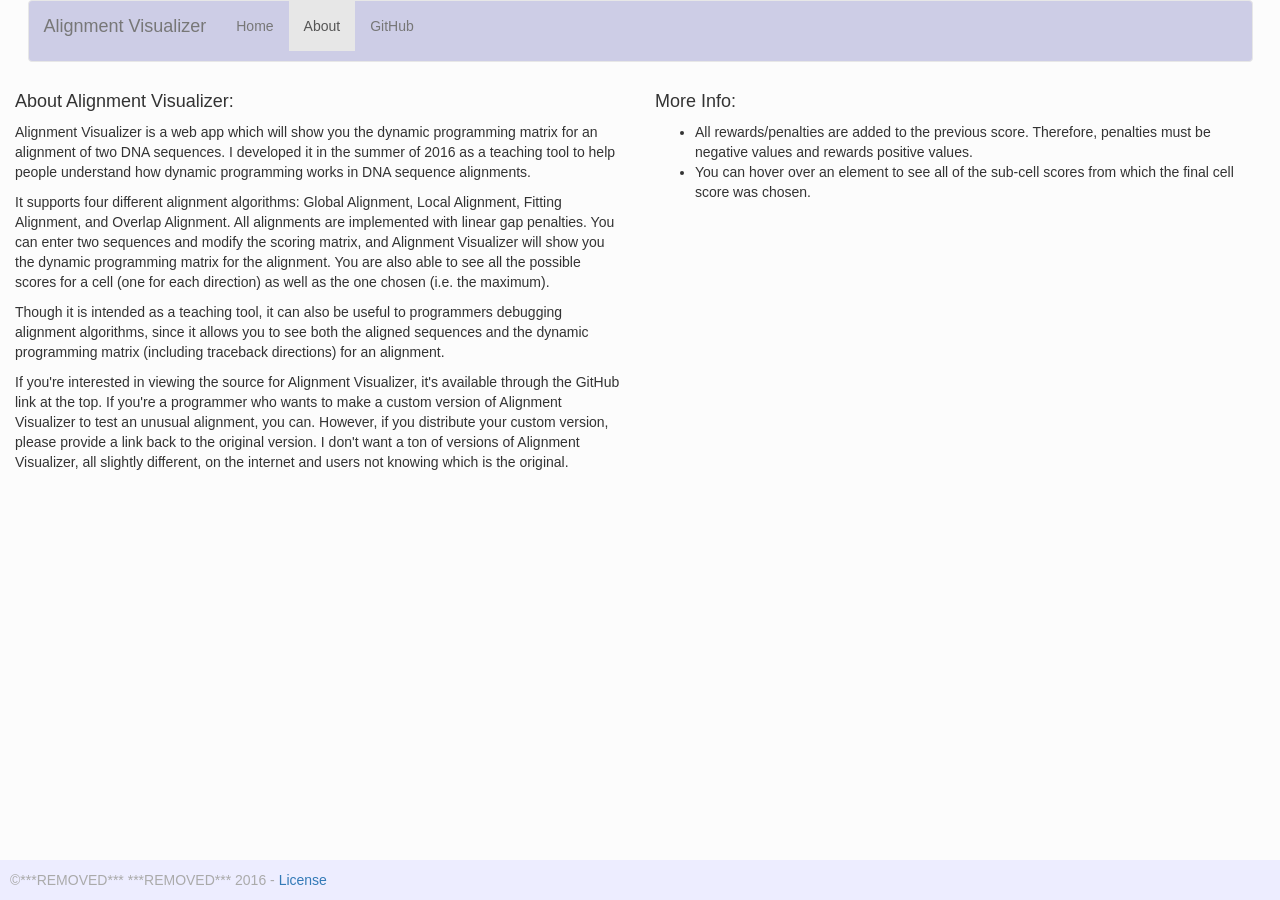
==== about.html @ 1d5fc13c "Major updates, forgot to commit." ====
<!DOCTYPE html>
<html>
<head>
	<meta charset="utf-8">
	<meta http-equiv="X-UA-Compatible" content="IE=edge"> <!--No IE compatibility mode-->
	<meta name="viewport" content="width=device-width, initial-scale=1">

	<title>Alignment Visualizer</title>
	<link href="css/bootstrap.min.css" rel="stylesheet">
	<link rel="stylesheet" type="text/css" href="align.css" />
	</head>
<body>
<div class="container-fluid">
<nav class="navbar navbar-default">
	<div class="navbar-header">
	<button type="button" class="navbar-toggle collapsed" data-toggle="collapse" data-target="#nav-collapsed" aria-expanded="false">
        <span class="sr-only">Open navigation menu</span>
        <span class="icon-bar"></span>
        <span class="icon-bar"></span>
        <span class="icon-bar"></span>
      </button>
	<p class="navbar-brand">Alignment Visualizer</p>
    </div>
	<div class="collapse navbar-collapse" id="nav-collapsed"><ul class="nav navbar-nav no-center">
        <li><a href="align.html">Home</a></li>
        <li class="active"><a href="#">About<span class="sr-only">(this page)</span></a></li>
        <li><a href="https://github.com/Valiec">GitHub</a></li>
    </ul></div>
</nav>
<div class="row"><div class="col-md-6 col-sm-12"><h4>About Alignment Visualizer:</h4>

	<p>Alignment Visualizer is a web app which will show you the dynamic programming matrix for an alignment of two DNA sequences. I developed it in the summer of 2016 as a teaching tool to help people understand how dynamic programming works in DNA sequence alignments. </p>

	<p>It supports four different alignment algorithms: Global Alignment, Local Alignment, Fitting Alignment, and Overlap Alignment. All alignments are implemented with linear gap penalties. You can enter two sequences and modify the scoring matrix, and Alignment Visualizer will show you the dynamic programming matrix for the alignment. You are also able to see all the possible scores for a cell (one for each direction) as well as the one chosen (i.e. the maximum).</p>

	<p>Though it is intended as a teaching tool, it can also be useful to programmers debugging alignment algorithms, since it allows you to see both the aligned sequences and the dynamic programming matrix (including traceback directions) for an alignment.</p>

	<p>If you're interested in viewing the source for Alignment Visualizer, it's available through the GitHub link at the top. If you're a programmer who wants to make a custom version of Alignment Visualizer to test an unusual alignment, you can. However, if you distribute your custom version, please provide a link back to the original version. I don't want a ton of versions of Alignment Visualizer, all slightly different, on the internet and users not knowing which is the original.</p>

</div><div class="col-md-6 col-sm-12"><h4>More Info:</h4><ul><li>All rewards/penalties are added to the previous score. Therefore, penalties must be negative values and rewards positive values.</li><li>You can hover over an element to see all of the sub-cell scores from which the final cell score was chosen.</li></ul></div></div>
<div class="spacer"></div>
<footer class="footer">©***REMOVED*** ***REMOVED*** 2016 - <a href="#">License</a></footer></div>
<script src="https://ajax.googleapis.com/ajax/libs/jquery/1.11.3/jquery.min.js"></script>
<script src="js/bootstrap.min.js"></script></body>
</html>
---- align.css ----
body
{
	background-color: #FCFCFC; /*#EEEEEE*/
}

.scmatf /*input*/
{
	color: #555555;
	font-weight: normal;
}

.bold-font
{
	font-weight: bold;
}

.output
{
	font-size: 120%;
}
.outerr
{

}
.error
{
	color: red;
}
.notice
{
	color: #888888;
}
.sctab
{
	border-collapse: collapse;
}
.outh
{
	display: none;
}

.outpane
{
	text-align:center;
	margin-left: auto;
	margin-right: auto;
}

.scmatd
{
	display: block;
}

.scmatm
{
	display: none;
}

.scmatf
{
	width:50px;
}

.seq
{
	font-weight: normal;
	width:250px;
}

.ins
{
	background-image: url(arrowleft.png);
	background-repeat: no-repeat;
	color: #0000FF;
}
.del
{
	background-image: url(arrowup.png);
	background-repeat: no-repeat;
	color: #FF0000;
}
.mis
{
	background-image: url(arrowdiagorange.png);
	background-repeat: no-repeat;
	color: #FF8800;
}
.mat
{
	background-image: url(arrowdiaggreendark.png);
	background-repeat: no-repeat;
	color: #000000;
}
.end
{
	color: #000000;
}

.subcell-ins
{
	background-image: url(arrowlargeleft.png);
	background-repeat: no-repeat;
}
.subcell-del
{
	background-image: url(arrowlargeup.png);
	background-repeat: no-repeat;
}
.subcell-mis
{
	background-image: url(arrowlargediagorange.png);
	background-repeat: no-repeat;
}
.subcell-mat
{
	background-image: url(arrowlargediaggreen.png);
	background-repeat: no-repeat;
}
.subcell-end
{

}

.subcell
{
	border: solid 2px #444444;
	position: absolute;
	top:285px;
	left:342px;
	width:150px;
	height:150px;
}

.subcell-hidden
{
	display: none;
}

.subcell1
{
	/*border: solid 2px #444444;*/
	position: absolute;
	text-align: center;
	top:0px;
	left:0px;
	width:40px;
	height:40px;
	line-height:40px;
	font-size: 19px;
}

.subcell2
{
	/*border: solid 2px #444444;*/
	position: absolute;
	text-align: center;
	top:0px;
	left:55px;
	width:40px;
	height:40px;
	line-height:40px;
	font-size: 19px;
	color: #FF0000;
}

.subcell3
{
	/*border: solid 2px #444444;*/
	position: absolute;
	text-align: center;
	top:55px;
	left:0px;
	width:40px;
	height:40px;
	line-height:40px;
	font-size: 19px;
	color: #0000FF;
}

.subcell4
{
	/*border: solid 2px #444444;*/
	position: absolute;
	text-align: center;
	top:65px;
	left:65px;
	width:90px;
	height:90px;
	line-height:90px;
	font-size: 48px;
}

.subcell5
{
	/*border: solid 2px #444444;*/
	position: absolute;
	text-align: center;
	top:55px;
	left:55px;
	width:40px;
	height:40px;
	line-height:40px;
	font-size: 19px;
	color: #000000;
}

.subcell5-hidden
{
	display:none;
}

.hover-cell
{
	cursor: pointer;
}

.btn-link
{
	cursor: pointer;
}

.colormis
{
	color: #FF8800;
}

.colormat
{
	color: #00FF00;
}

.colorins
{
	color: #0000FF;
}

.colordel
{
	color: #FF0000;
}

.colorzero
{
	color: #000000;
}

.sccell
{
	border: solid 2px #444444;
}
.path
{
	border: solid 3px #00FF00;
}
.other
{
	border: solid 3px #FCFCFC;
}
.tabcell, .tabcell-active
{
	font-size: 95%;
	text-align: right;
	width: 36px;
	height: 36px;
}
.tabhead
{
	font-size: 95%;
	text-align: center;
	width: 36px;
	height: 36px;
	line-height: 36px;
}

.hover-cell.other:hover
{
	border: solid 3px #EFEFEF;
}

.hover-cell:hover
{
	background-color: #EFEFEF;
	font-size: 95%;
	text-align: right;
	width: 36px;
	height: 36px;
}

.scmathead
{
	text-align: center;
}


.data
{
	font-family: monospace;
	white-space: nowrap;
}

/* navbar */
.navbar-default {
    background-color: #CDCDE6; /*95A5F0, #5FC6D7*/
    border-color: #E7E7E7;
    width: 98%;
    margin-left: auto;
	margin-right: auto;

}

.footer
{
	/*position: fixed;*/
	bottom:0px;
	height:40px;
	line-height:40px;
	color:#AAAAAA;
	/*border: 3px solid black;*/
	width:100%;
	background-color: #EDEDFF; /*95A5F0, #5FC6D7*/
}

@media(min-width: 792px){

	.footer
	{
		position: fixed;
		bottom:0px;
		left:0px;
		height:40px;
		line-height:40px;
		color:#AAAAAA;
		padding-left: 10px;
		/*width:100%;*/
		background-color: #EDEDFF; /*95A5F0, #5FC6D7*/
	}

	.spacer
	{
		display:block;
		width:100%;
		height:40px;
	}

}

#descr
{
	max-width:550px;
}

.no-center
{
	text-align: left;
}
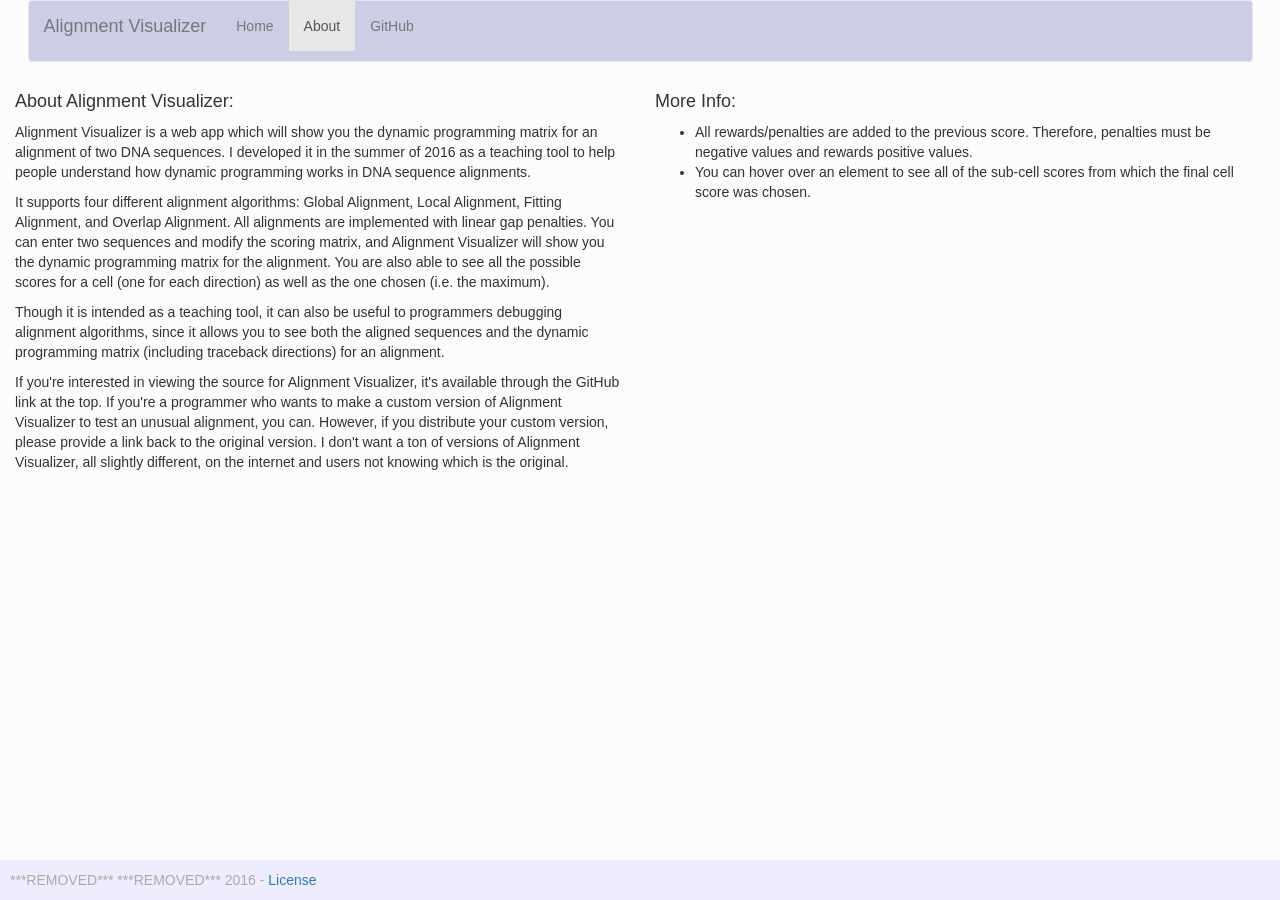
==== commit f70645d3: "Removed .psd versions of arrows and removed © symbol from license and author message.." ====
--- a/about.html
+++ b/about.html
@@ -39,7 +39,7 @@
 
 </div><div class="col-md-6 col-sm-12"><h4>More Info:</h4><ul><li>All rewards/penalties are added to the previous score. Therefore, penalties must be negative values and rewards positive values.</li><li>You can hover over an element to see all of the sub-cell scores from which the final cell score was chosen.</li></ul></div></div>
 <div class="spacer"></div>
-<footer class="footer">©***REMOVED*** ***REMOVED*** 2016 - <a href="#">License</a></footer></div>
+<footer class="footer">***REMOVED*** ***REMOVED*** 2016 - <a href="#">License</a></footer></div>
 <script src="https://ajax.googleapis.com/ajax/libs/jquery/1.11.3/jquery.min.js"></script>
 <script src="js/bootstrap.min.js"></script></body>
 </html>
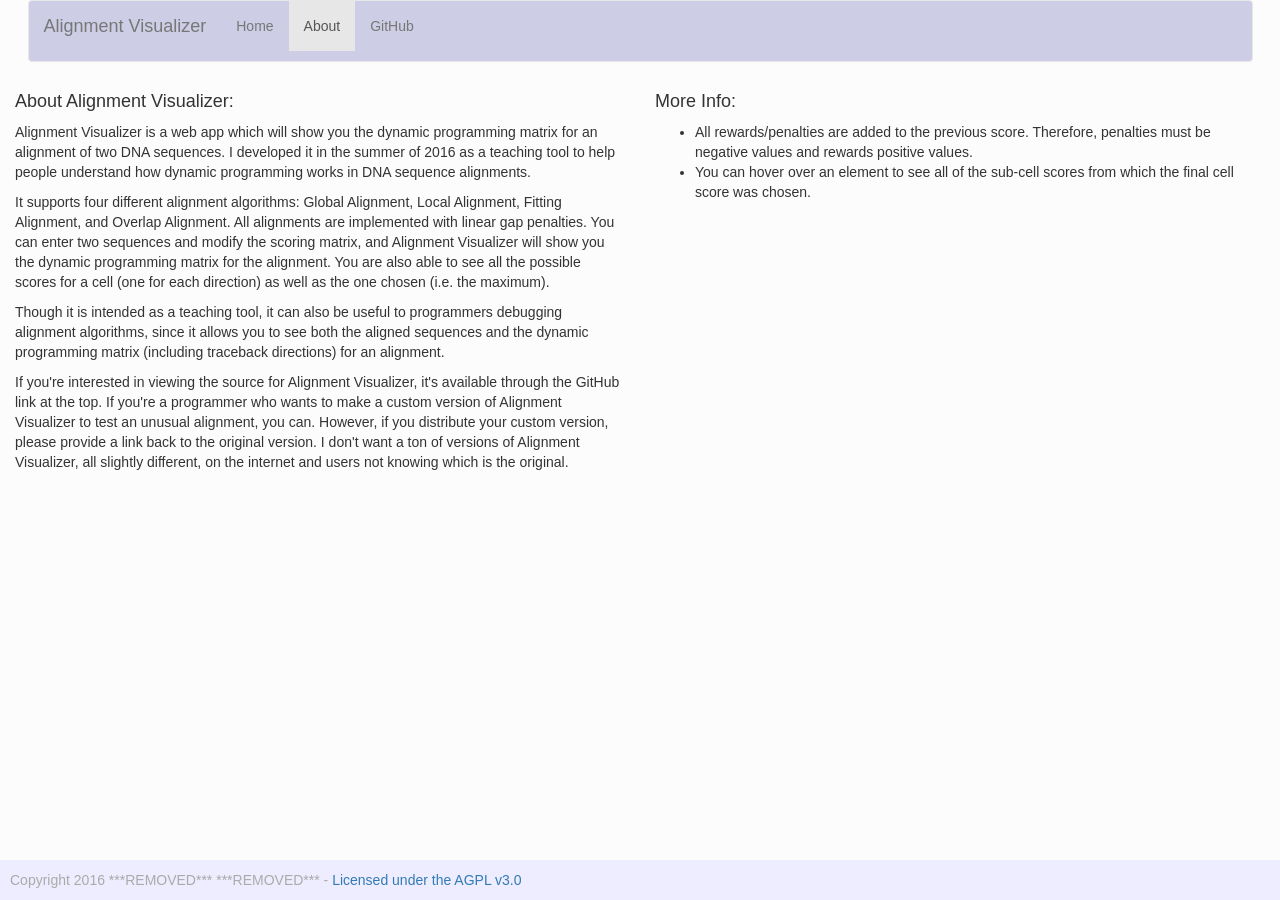
==== commit 5c6a9769: "Changed license notice again." ====
--- a/about.html
+++ b/about.html
@@ -39,7 +39,7 @@
 
 </div><div class="col-md-6 col-sm-12"><h4>More Info:</h4><ul><li>All rewards/penalties are added to the previous score. Therefore, penalties must be negative values and rewards positive values.</li><li>You can hover over an element to see all of the sub-cell scores from which the final cell score was chosen.</li></ul></div></div>
 <div class="spacer"></div>
-<footer class="footer">***REMOVED*** ***REMOVED*** 2016 - <a href="#">License</a></footer></div>
+<footer class="footer">Copyright 2016 ***REMOVED*** ***REMOVED*** - <a href="https://www.gnu.org/licenses/agpl-3.0.en.html">Licensed under the AGPL v3.0</a></footer></div>
 <script src="https://ajax.googleapis.com/ajax/libs/jquery/1.11.3/jquery.min.js"></script>
 <script src="js/bootstrap.min.js"></script></body>
 </html>
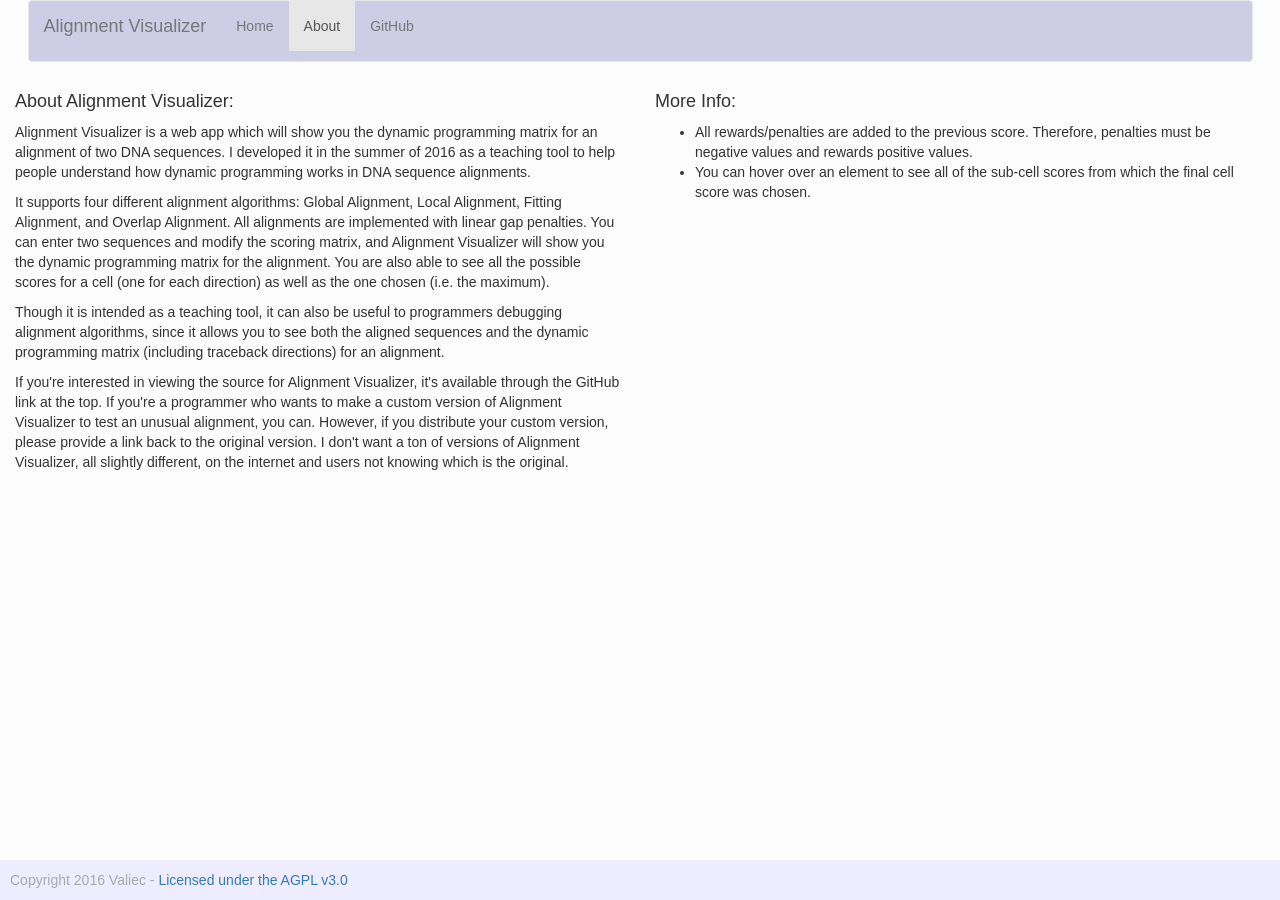
==== commit 49bb2fb8: "Update about.html" ====
--- a/about.html
+++ b/about.html
@@ -22,9 +22,9 @@
 	<p class="navbar-brand">Alignment Visualizer</p>
     </div>
 	<div class="collapse navbar-collapse" id="nav-collapsed"><ul class="nav navbar-nav no-center">
-        <li><a href="align.html">Home</a></li>
+        <li><a href="index.html">Home</a></li>
         <li class="active"><a href="#">About<span class="sr-only">(this page)</span></a></li>
-        <li><a href="https://github.com/Valiec">GitHub</a></li>
+        <li><a href="https://github.com/Valiec/AlignmentVisualizer">GitHub</a></li>
     </ul></div>
 </nav>
 <div class="row"><div class="col-md-6 col-sm-12"><h4>About Alignment Visualizer:</h4>
@@ -39,7 +39,7 @@
 
 </div><div class="col-md-6 col-sm-12"><h4>More Info:</h4><ul><li>All rewards/penalties are added to the previous score. Therefore, penalties must be negative values and rewards positive values.</li><li>You can hover over an element to see all of the sub-cell scores from which the final cell score was chosen.</li></ul></div></div>
 <div class="spacer"></div>
-<footer class="footer">Copyright 2016 ***REMOVED*** ***REMOVED*** - <a href="https://www.gnu.org/licenses/agpl-3.0.en.html">Licensed under the AGPL v3.0</a></footer></div>
+<footer class="footer">Copyright 2016 Valiec - <a href="https://www.gnu.org/licenses/agpl-3.0.en.html">Licensed under the AGPL v3.0</a></footer></div>
 <script src="https://ajax.googleapis.com/ajax/libs/jquery/1.11.3/jquery.min.js"></script>
 <script src="js/bootstrap.min.js"></script></body>
-</html>+</html>
